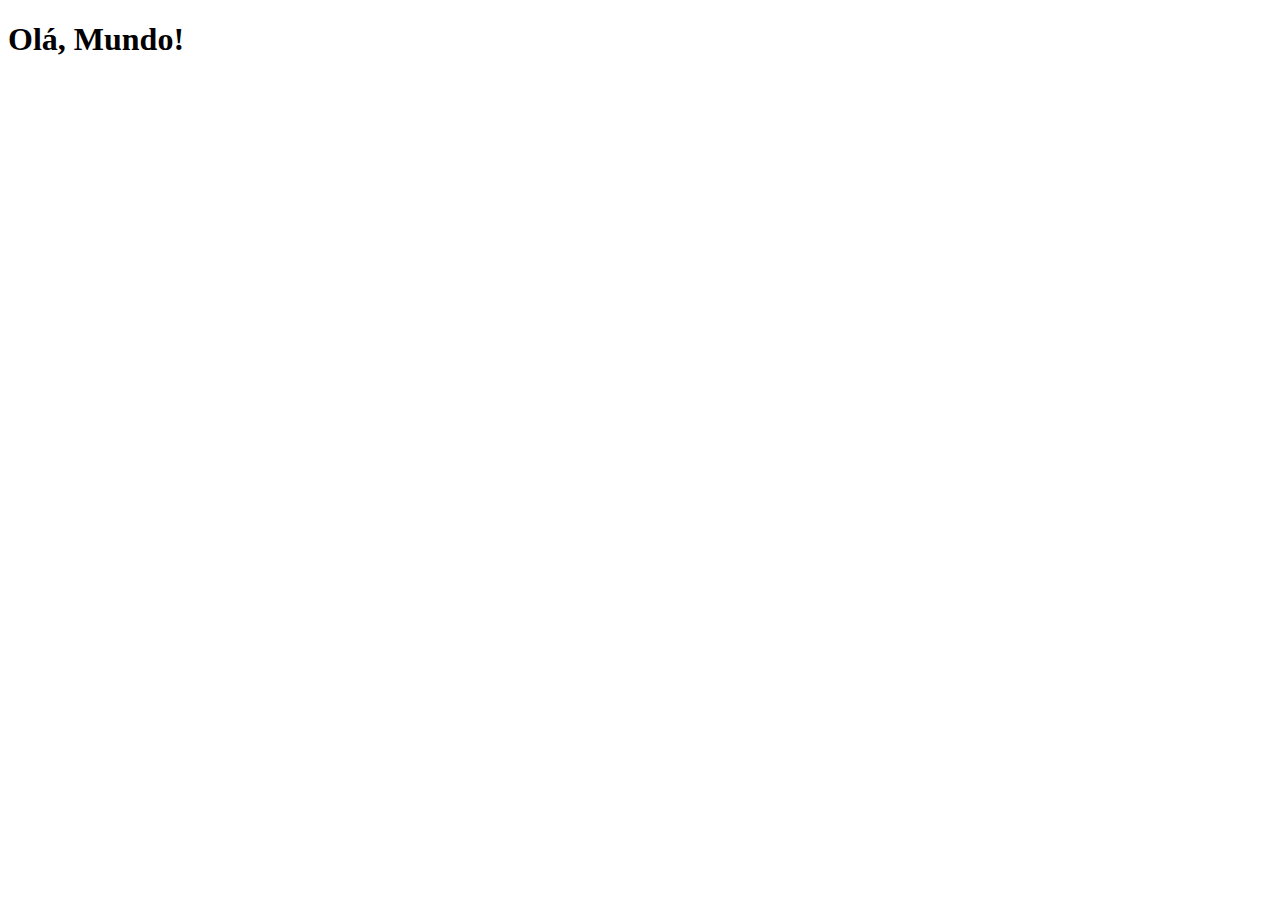
==== index.html @ 74641657 "criei a pagina principal" ====
<!DOCTYPE html>
<html lang="pt-BR">
<head>
    <meta charset="UTF-8">
    <meta http-equiv="X-UA-Compatible" content="IE=edge">
    <meta name="viewport" content="width=device-width, initial-scale=1.0">
    <link rel="shortcut icon" href="pacote-d013/pacote-d013/favicon.ico" type="image/x-icon">
    <title>Projeto de Redes Sociais</title>
</head>
<body>
    <h1>Olá, Mundo!</h1>
    
</body>
</html>
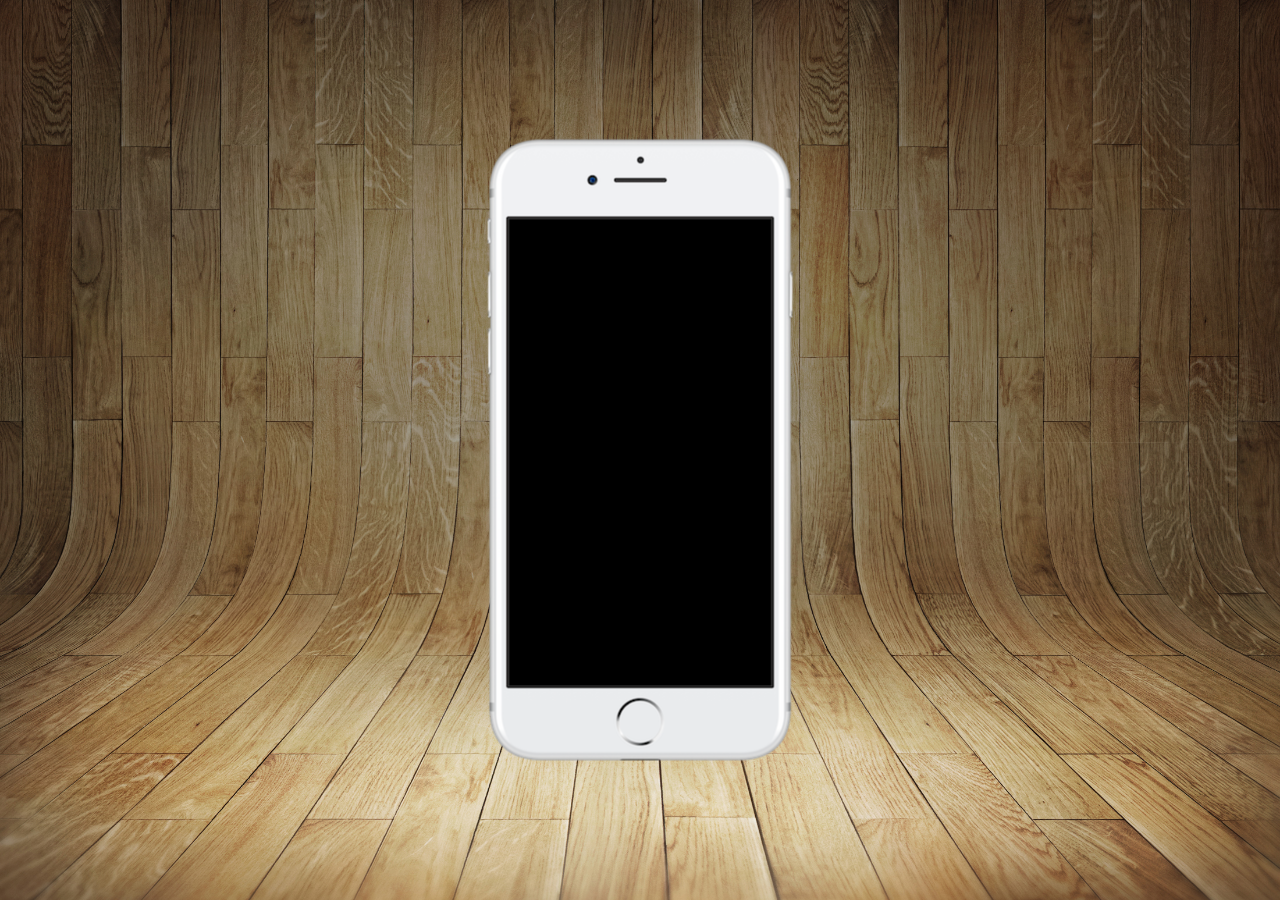
==== commit ca6b6642: "iniciei o projeto" ====
--- a/index.html
+++ b/index.html
@@ -5,10 +5,20 @@
     <meta http-equiv="X-UA-Compatible" content="IE=edge">
     <meta name="viewport" content="width=device-width, initial-scale=1.0">
     <link rel="shortcut icon" href="pacote-d013/pacote-d013/favicon.ico" type="image/x-icon">
+    <link rel="stylesheet" href="estilos/style.css">
     <title>Projeto de Redes Sociais</title>
 </head>
 <body>
-    <h1>Olá, Mundo!</h1>
+    <main>
+        <section id="telefone">
+
+        </section>
+
+        <section id="redes-sociais">
+
+        </section>
+    </main>
+    
     
 </body>
 </html>--- a/estilos/style.css
+++ b/estilos/style.css
@@ -0,0 +1,41 @@
+@charset "UTF-8";
+
+* {
+    margin: 0px;
+    padding: 0px;
+    font-family: Arial, Helvetica, sans-serif;
+}
+
+html, body {
+    height: 100vh;
+    width: 100vw;
+    background-color: black;
+}
+
+body {
+    background: url(../pacote-d013/pacote-d013/imagens/fundo-madeira.jpg) no-repeat top center;
+    background-size: cover;
+    background-attachment: fixed;
+
+}
+
+main {
+    height: 100vh;
+    position: relative;
+    
+}
+
+#telefone {
+    height: 500px;
+    width: 500px;
+    background-color: blue;
+    
+    position: absolute;
+    top: 50%;
+    left: 50%;
+    transform: translate(-50%, -50%);
+
+    background: url(../pacote-d013/pacote-d013/imagens/frame-iphone.png) no-repeat;
+    height: 627px;
+    width: 311px;
+}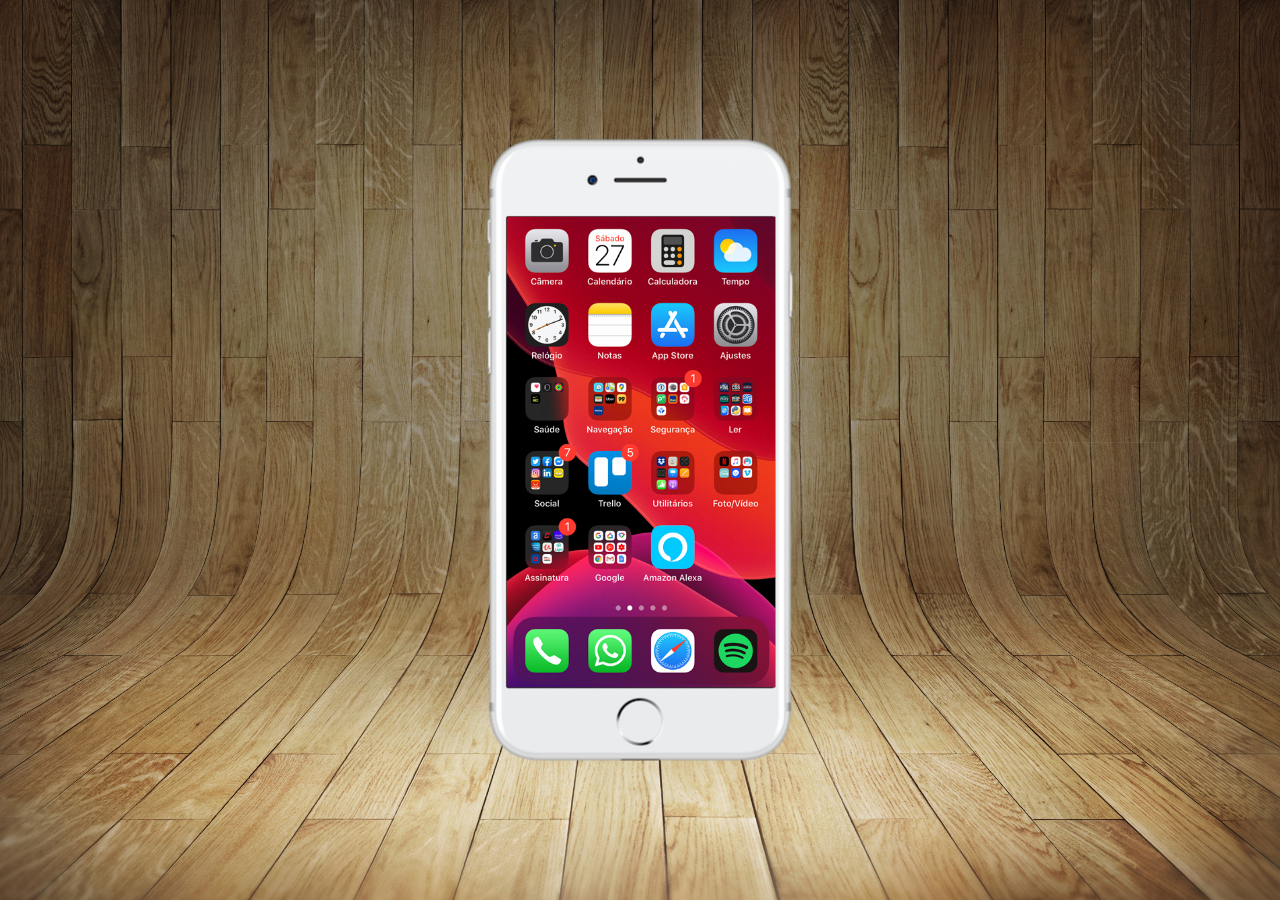
==== commit d258b00f: "criei a tela home" ====
--- a/index.html
+++ b/index.html
@@ -11,7 +11,7 @@
 <body>
     <main>
         <section id="telefone">
-
+            <iframe src="home.html" frameborder="0" name="tela" id="tela"></iframe>
         </section>
 
         <section id="redes-sociais">
--- a/estilos/style.css
+++ b/estilos/style.css
@@ -38,4 +38,12 @@
     background: url(../pacote-d013/pacote-d013/imagens/frame-iphone.png) no-repeat;
     height: 627px;
     width: 311px;
+}
+
+#tela {
+    position: relative;
+    top: 80px;
+    left: 22px;
+    width: 269px;
+    height: 471px;
 }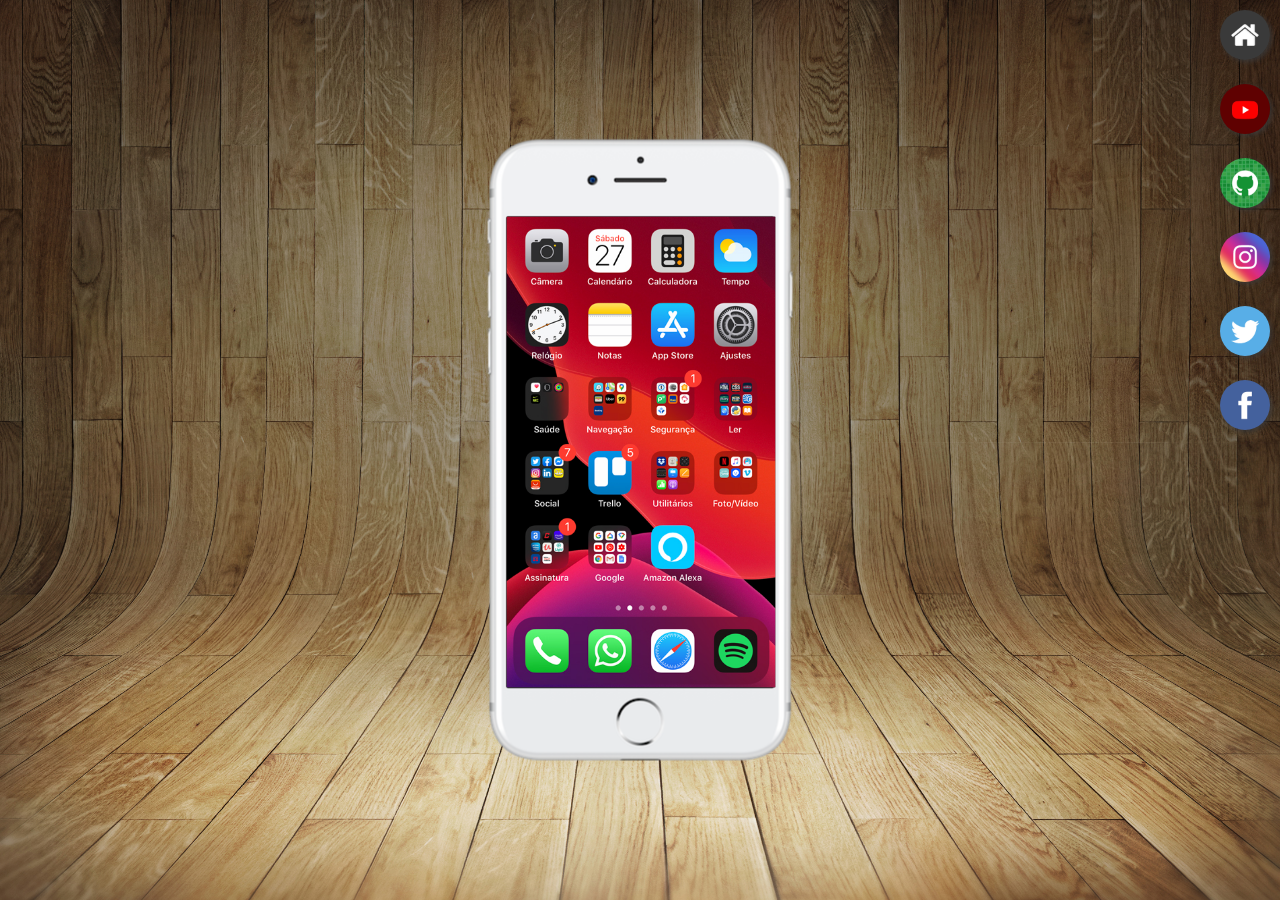
==== commit 6383c02b: "botoes laterais" ====
--- a/index.html
+++ b/index.html
@@ -15,7 +15,12 @@
         </section>
 
         <section id="redes-sociais">
-
+            <a href="#" target="tela"><img src="pacote-d013/pacote-d013/imagens/logo-home.jpg" alt="Home"></a> <br>
+            <a href="#" target="tela"><img src="pacote-d013/pacote-d013/imagens/logo-youtube.jpg" alt="YouTube"></a> <br>
+            <a href="#" target="tela"><img src="pacote-d013/pacote-d013/imagens/logo-github.jpg" alt="GitHub"></a> <br>
+            <a href="#" target="tela"><img src="pacote-d013/pacote-d013/imagens/logo-instagram.jpg" alt="Instagram"></a> <br>
+            <a href="#" target="tela"><img src="pacote-d013/pacote-d013/imagens/logo-twitter.jpg" alt="Twitter"></a> <br>
+            <a href="#" target="tela"><img src="pacote-d013/pacote-d013/imagens/logo-facebook.jpg" alt="Facebook"></a> <br>
         </section>
     </main>
     
--- a/estilos/style.css
+++ b/estilos/style.css
@@ -46,4 +46,23 @@
     left: 22px;
     width: 269px;
     height: 471px;
+}
+
+#redes-sociais img {
+    width: 50px;
+    margin: 10px;
+    border-radius: 50%;
+    box-shadow: 2px 2px 5px rgba(58, 57, 57, 0.842);
+    box-sizing: border-box;
+}
+
+#redes-sociais {
+    text-align: right;
+}
+
+#redes-sociais img:hover {
+    border: 2px solid rgba(255, 255, 255, 0.801);
+    transform: translate(-3px, -3px);
+    box-shadow: 5px 5px 10px rgba(0, 0, 0, 0.733);
+    transition: transform .3, border 1s;
 }